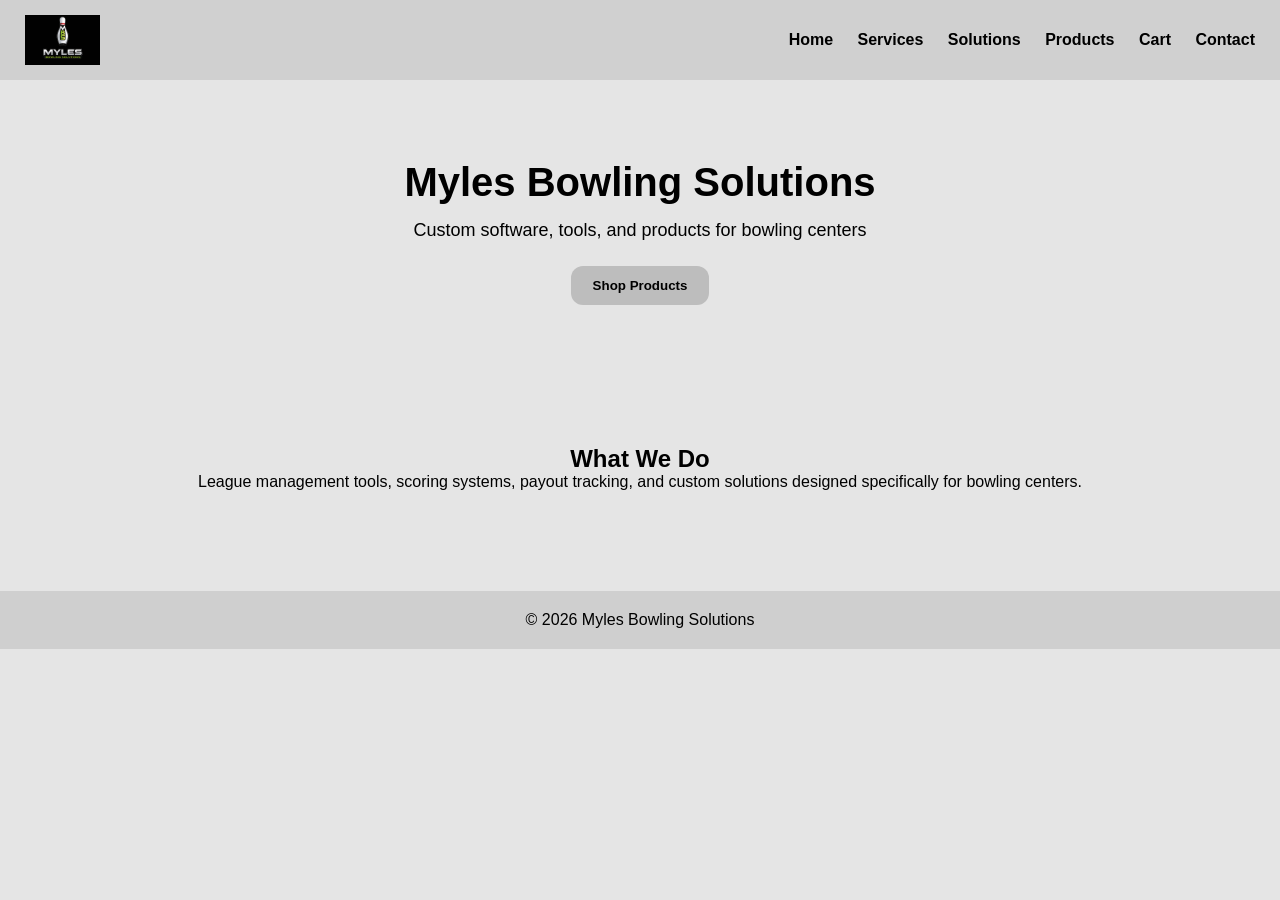
==== index.html @ b88b3352 "Create index.html" ====
<!DOCTYPE html>
<html lang="en">
<head>
  <meta charset="UTF-8">
  <title>Myles Bowling Solutions</title>

  <!-- Favicon -->
  <link rel="icon" href="assets/68D8CA4C-741E-41E1-ABBC-8B57D7FD0A57.jpeg">

  <link rel="stylesheet" href="styles.css">
  <script defer src="script.js"></script>
</head>

<body>

<!-- NAV -->
<div class="nav">
  <img src="assets/06309F0A-B867-462A-8ED0-E043CD47B2AF.png">

  <div>
    <a href="index.html">Home</a>
    <a href="services.html">Services</a>
    <a href="solutions.html">Solutions</a>
    <a href="products.html">Products</a>
    <a href="cart.html">Cart</a>
    <a href="contact.html">Contact</a>
  </div>
</div>

<!-- HERO -->
<div class="hero">
  <h1>Myles Bowling Solutions</h1>
  <p>Custom software, tools, and products for bowling centers</p>

  <a href="products.html">
    <button class="btn">Shop Products</button>
  </a>
</div>

<!-- SECTION -->
<div class="section">
  <h2>What We Do</h2>
  <p>
    League management tools, scoring systems, payout tracking,
    and custom solutions designed specifically for bowling centers.
  </p>
</div>

<!-- FOOTER -->
<div class="footer">
  <p>© 2026 Myles Bowling Solutions</p>
</div>

</body>
</html>
---- styles.css ----
* {
  margin: 0;
  padding: 0;
  box-sizing: border-box;
  font-family: Arial, sans-serif;
}

body {
  background: #e5e5e5;
  color: #000;
}

/* NAVBAR */
.nav {
  background: #d0d0d0;
  padding: 15px 25px;
  display: flex;
  align-items: center;
  justify-content: space-between;
}

.nav img {
  height: 50px;
}

.nav a {
  margin-left: 20px;
  text-decoration: none;
  color: black;
  font-weight: bold;
}

/* HERO */
.hero {
  text-align: center;
  padding: 80px 20px;
}

.hero h1 {
  font-size: 40px;
  margin-bottom: 15px;
}

.hero p {
  font-size: 18px;
  margin-bottom: 25px;
}

/* BUTTONS */
.btn {
  background: #bdbdbd;
  padding: 12px 22px;
  border-radius: 12px;
  border: none;
  cursor: pointer;
  transition: 0.2s;
  font-weight: bold;
}

.btn:hover {
  background: #a8a8a8;
}

/* SECTIONS */
.section {
  padding: 60px 20px;
  text-align: center;
}

/* PRODUCT GRID */
.grid {
  display: grid;
  grid-template-columns: repeat(auto-fit, minmax(220px, 1fr));
  gap: 20px;
  padding: 20px;
}

.card {
  background: #dcdcdc;
  border-radius: 14px;
  padding: 20px;
}

.card img {
  width: 100%;
  border-radius: 10px;
}

.card h3 {
  margin: 10px 0;
}

/* CART */
.cart-item {
  background: #dcdcdc;
  margin: 10px;
  padding: 15px;
  border-radius: 12px;
}

/* FOOTER */
.footer {
  background: #cfcfcf;
  text-align: center;
  padding: 20px;
  margin-top: 40px;
}
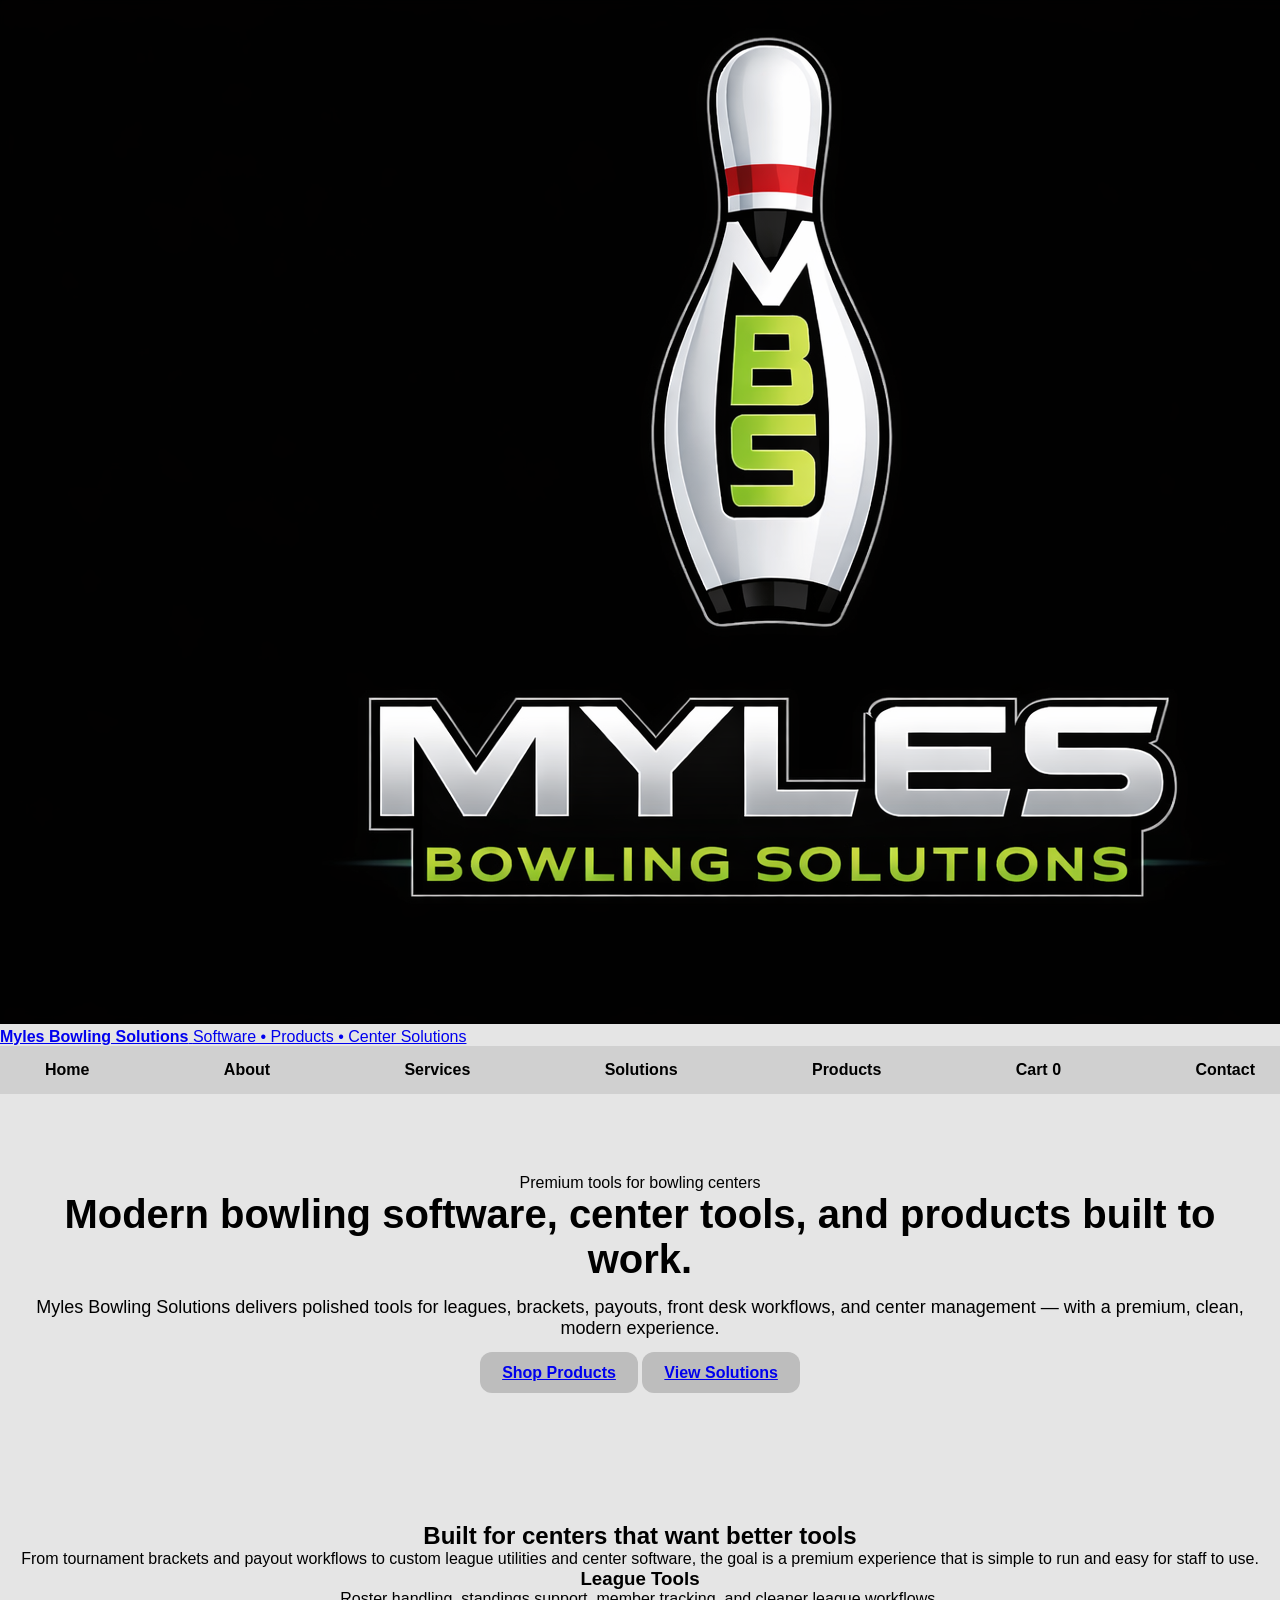
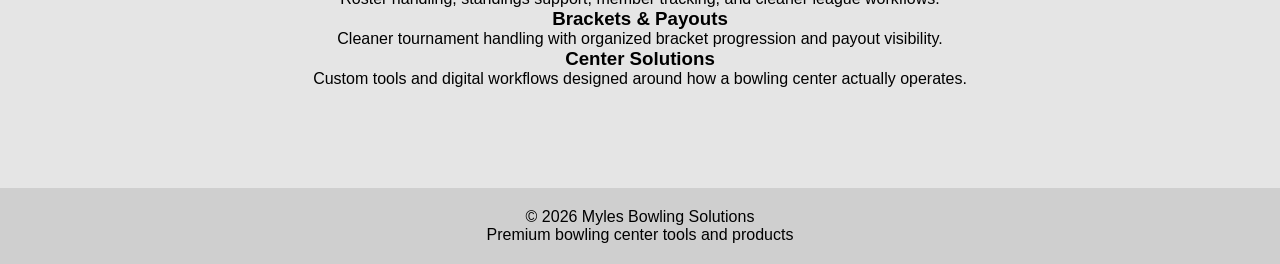
==== commit 0110cc5a: "Update index.html" ====
--- a/index.html
+++ b/index.html
@@ -2,54 +2,90 @@
 <html lang="en">
 <head>
   <meta charset="UTF-8">
+  <meta name="viewport" content="width=device-width, initial-scale=1.0">
   <title>Myles Bowling Solutions</title>
-
-  <!-- Favicon -->
-  <link rel="icon" href="assets/68D8CA4C-741E-41E1-ABBC-8B57D7FD0A57.jpeg">
-
+  <link rel="icon" type="image/jpeg" href="assets/68D8CA4C-741E-41E1-ABBC-8B57D7FD0A57.jpeg">
   <link rel="stylesheet" href="styles.css">
   <script defer src="script.js"></script>
 </head>
-
 <body>
 
-<!-- NAV -->
-<div class="nav">
-  <img src="assets/06309F0A-B867-462A-8ED0-E043CD47B2AF.png">
+<header class="site-header">
+  <div class="container header-wrap">
+    <a class="brand" href="index.html">
+      <img src="assets/06309F0A-B867-462A-8ED0-E043CD47B2AF.png" alt="Myles Bowling Solutions logo">
+      <div class="brand-text">
+        <strong>Myles Bowling Solutions</strong>
+        <span>Software • Products • Center Solutions</span>
+      </div>
+    </a>
 
-  <div>
-    <a href="index.html">Home</a>
-    <a href="services.html">Services</a>
-    <a href="solutions.html">Solutions</a>
-    <a href="products.html">Products</a>
-    <a href="cart.html">Cart</a>
-    <a href="contact.html">Contact</a>
+    <nav class="nav">
+      <a class="active" href="index.html">Home</a>
+      <a href="about.html">About</a>
+      <a href="services.html">Services</a>
+      <a href="solutions.html">Solutions</a>
+      <a href="products.html">Products</a>
+      <a href="cart.html">Cart <span data-cart-count>0</span></a>
+      <a href="contact.html">Contact</a>
+    </nav>
   </div>
-</div>
+</header>
 
-<!-- HERO -->
-<div class="hero">
-  <h1>Myles Bowling Solutions</h1>
-  <p>Custom software, tools, and products for bowling centers</p>
+<main>
+  <section class="hero">
+    <div class="container">
+      <div class="hero-card">
+        <div class="eyebrow">Premium tools for bowling centers</div>
+        <h1>Modern bowling software, center tools, and products built to work.</h1>
+        <p>
+          Myles Bowling Solutions delivers polished tools for leagues, brackets, payouts,
+          front desk workflows, and center management — with a premium, clean, modern experience.
+        </p>
+        <div class="hero-actions">
+          <a class="btn btn-primary" href="products.html">Shop Products</a>
+          <a class="btn btn-secondary" href="solutions.html">View Solutions</a>
+        </div>
+      </div>
+    </div>
+  </section>
 
-  <a href="products.html">
-    <button class="btn">Shop Products</button>
-  </a>
-</div>
+  <section class="section">
+    <div class="container">
+      <div class="section-head">
+        <h2>Built for centers that want better tools</h2>
+        <p>
+          From tournament brackets and payout workflows to custom league utilities and center software,
+          the goal is a premium experience that is simple to run and easy for staff to use.
+        </p>
+      </div>
 
-<!-- SECTION -->
-<div class="section">
-  <h2>What We Do</h2>
-  <p>
-    League management tools, scoring systems, payout tracking,
-    and custom solutions designed specifically for bowling centers.
-  </p>
-</div>
+      <div class="feature-grid">
+        <article class="feature-card">
+          <h3>League Tools</h3>
+          <p>Roster handling, standings support, member tracking, and cleaner league workflows.</p>
+        </article>
 
-<!-- FOOTER -->
-<div class="footer">
-  <p>© 2026 Myles Bowling Solutions</p>
-</div>
+        <article class="feature-card">
+          <h3>Brackets & Payouts</h3>
+          <p>Cleaner tournament handling with organized bracket progression and payout visibility.</p>
+        </article>
+
+        <article class="feature-card">
+          <h3>Center Solutions</h3>
+          <p>Custom tools and digital workflows designed around how a bowling center actually operates.</p>
+        </article>
+      </div>
+    </div>
+  </section>
+</main>
+
+<footer class="footer">
+  <div class="container footer-wrap">
+    <p>© 2026 Myles Bowling Solutions</p>
+    <p>Premium bowling center tools and products</p>
+  </div>
+</footer>
 
 </body>
 </html>
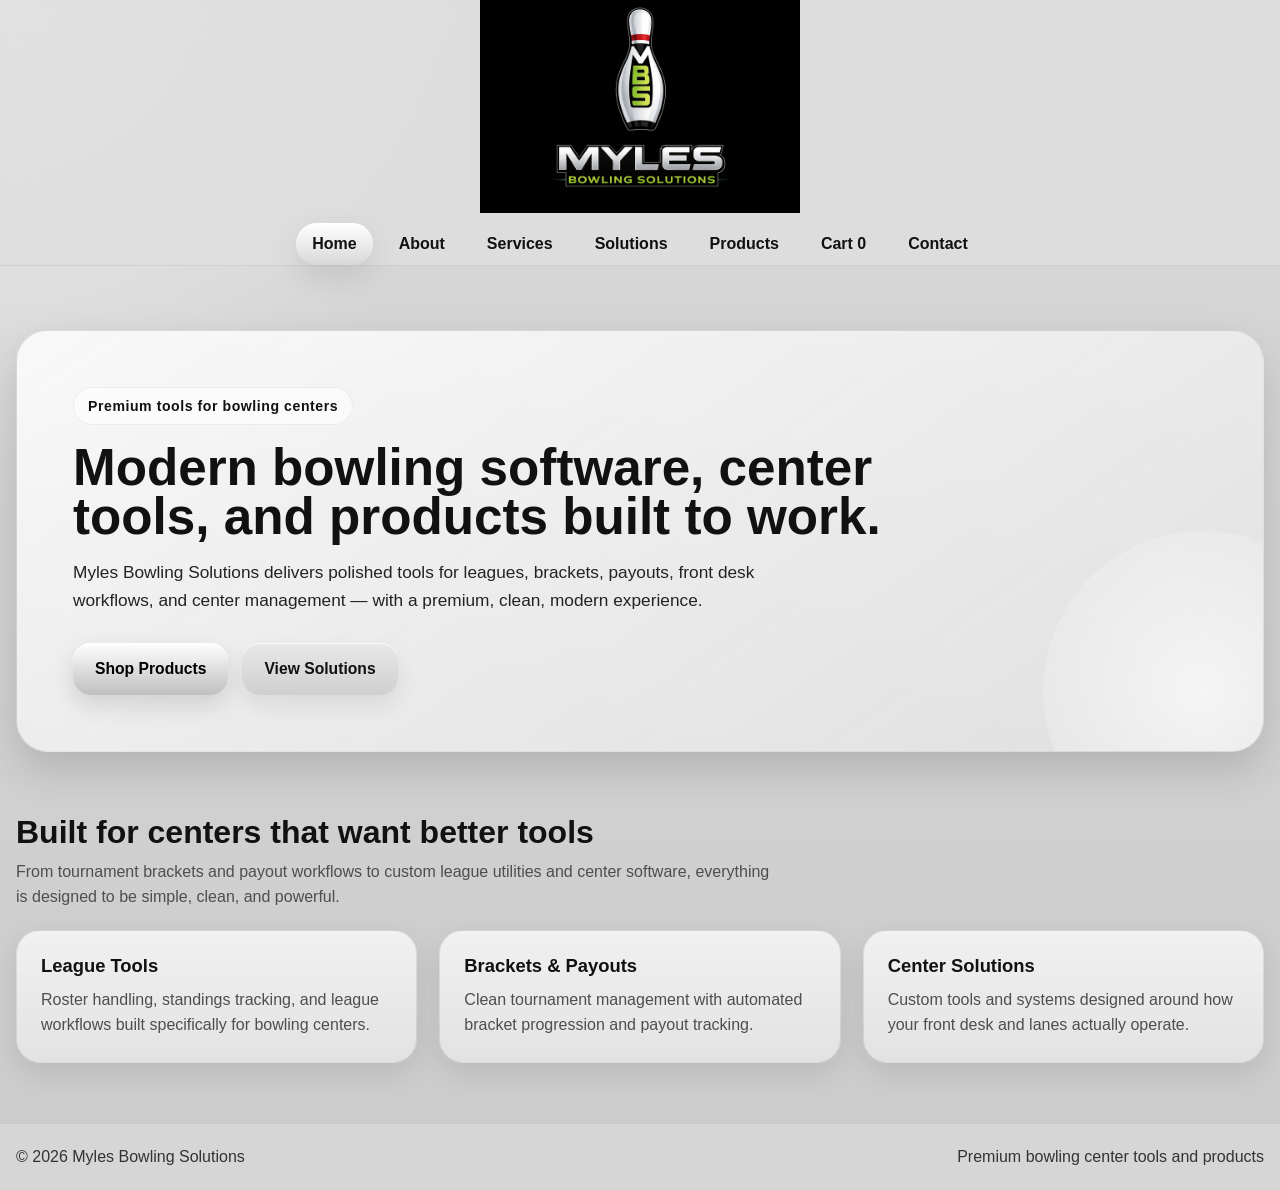
==== commit 51d86b74: "Update index.html" ====
--- a/index.html
+++ b/index.html
@@ -4,22 +4,26 @@
   <meta charset="UTF-8">
   <meta name="viewport" content="width=device-width, initial-scale=1.0">
   <title>Myles Bowling Solutions</title>
+
+  <!-- Favicon -->
   <link rel="icon" type="image/jpeg" href="assets/68D8CA4C-741E-41E1-ABBC-8B57D7FD0A57.jpeg">
+
   <link rel="stylesheet" href="styles.css">
   <script defer src="script.js"></script>
 </head>
+
 <body>
 
+<!-- HEADER -->
 <header class="site-header">
   <div class="container header-wrap">
-    <a class="brand" href="index.html">
+
+    <!-- FULL WIDTH LOGO -->
+    <a class="brand full-logo" href="index.html">
       <img src="assets/06309F0A-B867-462A-8ED0-E043CD47B2AF.png" alt="Myles Bowling Solutions logo">
-      <div class="brand-text">
-        <strong>Myles Bowling Solutions</strong>
-        <span>Software • Products • Center Solutions</span>
-      </div>
     </a>
 
+    <!-- NAV -->
     <nav class="nav">
       <a class="active" href="index.html">Home</a>
       <a href="about.html">About</a>
@@ -29,57 +33,85 @@
       <a href="cart.html">Cart <span data-cart-count>0</span></a>
       <a href="contact.html">Contact</a>
     </nav>
+
   </div>
 </header>
 
+<!-- MAIN -->
 <main>
+
+  <!-- HERO -->
   <section class="hero">
     <div class="container">
       <div class="hero-card">
+
         <div class="eyebrow">Premium tools for bowling centers</div>
-        <h1>Modern bowling software, center tools, and products built to work.</h1>
+
+        <h1>
+          Modern bowling software, center tools, and products built to work.
+        </h1>
+
         <p>
-          Myles Bowling Solutions delivers polished tools for leagues, brackets, payouts,
-          front desk workflows, and center management — with a premium, clean, modern experience.
+          Myles Bowling Solutions delivers polished tools for leagues, brackets,
+          payouts, front desk workflows, and center management — with a premium,
+          clean, modern experience.
         </p>
+
         <div class="hero-actions">
           <a class="btn btn-primary" href="products.html">Shop Products</a>
           <a class="btn btn-secondary" href="solutions.html">View Solutions</a>
         </div>
+
       </div>
     </div>
   </section>
 
+  <!-- FEATURES -->
   <section class="section">
     <div class="container">
+
       <div class="section-head">
         <h2>Built for centers that want better tools</h2>
         <p>
-          From tournament brackets and payout workflows to custom league utilities and center software,
-          the goal is a premium experience that is simple to run and easy for staff to use.
+          From tournament brackets and payout workflows to custom league utilities
+          and center software, everything is designed to be simple, clean, and powerful.
         </p>
       </div>
 
       <div class="feature-grid">
+
         <article class="feature-card">
           <h3>League Tools</h3>
-          <p>Roster handling, standings support, member tracking, and cleaner league workflows.</p>
+          <p>
+            Roster handling, standings tracking, and league workflows built
+            specifically for bowling centers.
+          </p>
         </article>
 
         <article class="feature-card">
           <h3>Brackets & Payouts</h3>
-          <p>Cleaner tournament handling with organized bracket progression and payout visibility.</p>
+          <p>
+            Clean tournament management with automated bracket progression
+            and payout tracking.
+          </p>
         </article>
 
         <article class="feature-card">
           <h3>Center Solutions</h3>
-          <p>Custom tools and digital workflows designed around how a bowling center actually operates.</p>
+          <p>
+            Custom tools and systems designed around how your front desk
+            and lanes actually operate.
+          </p>
         </article>
+
       </div>
+
     </div>
   </section>
+
 </main>
 
+<!-- FOOTER -->
 <footer class="footer">
   <div class="container footer-wrap">
     <p>© 2026 Myles Bowling Solutions</p>
--- a/styles.css
+++ b/styles.css
@@ -1,107 +1,524 @@
-* {
-  margin: 0;
-  padding: 0;
-  box-sizing: border-box;
-  font-family: Arial, sans-serif;
-}
-
-body {
-  background: #e5e5e5;
-  color: #000;
-}
-
-/* NAVBAR */
+:root{
+  --bg:#cfcfcf;
+  --bg-soft:#dddddd;
+  --panel:#eeeeee;
+  --panel-2:#e3e3e3;
+  --text:#111111;
+  --muted:#4e4e4e;
+  --line:rgba(0,0,0,.08);
+  --shadow-1:0 10px 30px rgba(0,0,0,.10);
+  --shadow-2:0 18px 42px rgba(0,0,0,.14);
+  --radius-xl:24px;
+  --radius-lg:18px;
+  --radius-md:14px;
+  --maxw:1280px;
+}
+
+*{
+  margin:0;
+  padding:0;
+  box-sizing:border-box;
+}
+
+html{
+  scroll-behavior:smooth;
+}
+
+body{
+  font-family: Arial, Helvetica, sans-serif;
+  background:
+    radial-gradient(circle at top left, rgba(255,255,255,.55), transparent 28%),
+    linear-gradient(180deg, #d8d8d8 0%, #cccccc 100%);
+  color:var(--text);
+  min-height:100vh;
+}
+
+img{
+  max-width:100%;
+  display:block;
+}
+
+a{
+  color:inherit;
+  text-decoration:none;
+}
+
+.container{
+  width:min(var(--maxw), calc(100% - 32px));
+  margin:0 auto;
+}
+
+.site-header{
+  position:sticky;
+  top:0;
+  z-index:1000;
+  backdrop-filter:blur(16px);
+  background:rgba(223,223,223,.82);
+  border-bottom:1px solid rgba(0,0,0,.06);
+}
+
+.header-wrap{
+  display:flex;
+  align-items:center;
+  justify-content:space-between;
+  gap:20px;
+  min-height:86px;
+}
+
+.brand{
+  display:flex;
+  align-items:center;
+  gap:14px;
+}
+
+.brand img{
+  height:54px;
+  width:auto;
+  object-fit:contain;
+}
+
+.brand-text{
+  display:flex;
+  flex-direction:column;
+  line-height:1.05;
+}
+
+.brand-text strong{
+  font-size:1.12rem;
+  letter-spacing:.02em;
+}
+
+.brand-text span{
+  font-size:.88rem;
+  color:var(--muted);
+}
+
+.nav{
+  display:flex;
+  align-items:center;
+  gap:10px;
+  flex-wrap:wrap;
+  justify-content:flex-end;
+}
+
+.nav a{
+  padding:12px 16px;
+  border-radius:999px;
+  font-weight:700;
+  color:#111;
+  transition:.18s ease;
+}
+
+.nav a:hover,
+.nav a.active{
+  background:linear-gradient(180deg,#ffffff,#d8d8d8);
+  box-shadow:inset 0 1px 0 rgba(255,255,255,.8), var(--shadow-1);
+}
+
+.hero{
+  padding:64px 0 32px;
+}
+
+.hero-card{
+  position:relative;
+  overflow:hidden;
+  border:1px solid var(--line);
+  background:
+    linear-gradient(145deg, rgba(255,255,255,.7), rgba(225,225,225,.85)),
+    linear-gradient(180deg, #ececec, #d8d8d8);
+  border-radius:32px;
+  box-shadow:var(--shadow-2);
+  padding:56px;
+}
+
+.hero-card::before{
+  content:"";
+  position:absolute;
+  inset:auto -100px -100px auto;
+  width:320px;
+  height:320px;
+  border-radius:50%;
+  background:radial-gradient(circle, rgba(255,255,255,.65), rgba(255,255,255,0));
+  pointer-events:none;
+}
+
+.eyebrow{
+  display:inline-flex;
+  align-items:center;
+  gap:8px;
+  padding:10px 14px;
+  border-radius:999px;
+  background:rgba(255,255,255,.55);
+  border:1px solid rgba(0,0,0,.06);
+  font-size:.88rem;
+  font-weight:800;
+  letter-spacing:.04em;
+  margin-bottom:18px;
+}
+
+.hero h1{
+  font-size:clamp(2.3rem, 4vw, 4.6rem);
+  line-height:.96;
+  margin-bottom:16px;
+  max-width:900px;
+}
+
+.hero p{
+  max-width:760px;
+  font-size:1.08rem;
+  line-height:1.65;
+  color:#232323;
+  margin-bottom:28px;
+}
+
+.hero-actions{
+  display:flex;
+  gap:14px;
+  flex-wrap:wrap;
+}
+
+.btn{
+  appearance:none;
+  border:none;
+  cursor:pointer;
+  display:inline-flex;
+  align-items:center;
+  justify-content:center;
+  gap:10px;
+  min-height:52px;
+  padding:0 22px;
+  border-radius:18px;
+  font-weight:800;
+  font-size:.98rem;
+  transition:transform .14s ease, box-shadow .14s ease, background .14s ease;
+}
+
+.btn:hover{
+  transform:translateY(-1px);
+}
+
+.btn-primary{
+  color:#000;
+  background:linear-gradient(180deg,#ffffff,#bfbfbf);
+  box-shadow:inset 0 1px 0 rgba(255,255,255,.9), 0 10px 24px rgba(0,0,0,.12);
+}
+
+.btn-secondary{
+  color:#111;
+  background:linear-gradient(180deg,#e8e8e8,#cfcfcf);
+  box-shadow:inset 0 1px 0 rgba(255,255,255,.75), 0 10px 22px rgba(0,0,0,.08);
+}
+
+.section{
+  padding:30px 0 20px;
+}
+
+.section-head{
+  margin-bottom:20px;
+}
+
+.section-head h2{
+  font-size:2rem;
+  margin-bottom:8px;
+}
+
+.section-head p{
+  color:var(--muted);
+  line-height:1.6;
+  max-width:760px;
+}
+
+.feature-grid,
+.product-grid{
+  display:grid;
+  gap:22px;
+  grid-template-columns:repeat(12,1fr);
+}
+
+.feature-card,
+.product-card,
+.cart-card,
+.info-card{
+  border:1px solid var(--line);
+  background:
+    linear-gradient(180deg, rgba(255,255,255,.7), rgba(228,228,228,.92));
+  border-radius:24px;
+  box-shadow:var(--shadow-1);
+}
+
+.feature-card{
+  grid-column:span 4;
+  padding:24px;
+}
+
+.feature-card h3{
+  margin-bottom:10px;
+  font-size:1.15rem;
+}
+
+.feature-card p{
+  color:var(--muted);
+  line-height:1.6;
+}
+
+.product-card{
+  grid-column:span 4;
+  overflow:hidden;
+}
+
+.product-media{
+  aspect-ratio: 1 / 1;
+  background:linear-gradient(180deg,#efefef,#d8d8d8);
+  display:flex;
+  align-items:center;
+  justify-content:center;
+  padding:24px;
+}
+
+.product-media img{
+  width:100%;
+  height:100%;
+  object-fit:contain;
+}
+
+.product-body{
+  padding:22px;
+}
+
+.product-body h3{
+  font-size:1.15rem;
+  margin-bottom:8px;
+}
+
+.product-body p{
+  color:var(--muted);
+  line-height:1.55;
+  margin-bottom:14px;
+  min-height:48px;
+}
+
+.product-meta{
+  display:flex;
+  align-items:center;
+  justify-content:space-between;
+  gap:12px;
+  margin-bottom:14px;
+}
+
+.price{
+  font-size:1.2rem;
+  font-weight:900;
+}
+
+.badge{
+  display:inline-flex;
+  padding:8px 12px;
+  border-radius:999px;
+  background:#f3f3f3;
+  border:1px solid rgba(0,0,0,.06);
+  font-size:.8rem;
+  font-weight:800;
+}
+
+.page-title{
+  padding:34px 0 14px;
+}
+
+.page-title h1{
+  font-size:clamp(2rem, 3vw, 3rem);
+  margin-bottom:10px;
+}
+
+.page-title p{
+  color:var(--muted);
+  line-height:1.6;
+  max-width:760px;
+}
+
+.cart-layout{
+  display:grid;
+  grid-template-columns: 1.5fr .85fr;
+  gap:24px;
+  padding:20px 0 50px;
+}
+
+.cart-card{
+  padding:22px;
+}
+
+.cart-list{
+  display:flex;
+  flex-direction:column;
+  gap:14px;
+}
+
+.cart-item{
+  display:grid;
+  grid-template-columns:90px 1fr auto;
+  gap:16px;
+  align-items:center;
+  padding:16px;
+  border-radius:18px;
+  background:linear-gradient(180deg,#f0f0f0,#dfdfdf);
+  border:1px solid rgba(0,0,0,.05);
+}
+
+.cart-item-thumb{
+  width:90px;
+  height:90px;
+  border-radius:14px;
+  background:#ebebeb;
+  overflow:hidden;
+}
+
+.cart-item-thumb img{
+  width:100%;
+  height:100%;
+  object-fit:contain;
+}
+
+.cart-item h3{
+  margin-bottom:6px;
+}
+
+.cart-item p{
+  color:var(--muted);
+  margin-bottom:10px;
+}
+
+.qty-row{
+  display:flex;
+  align-items:center;
+  gap:10px;
+  flex-wrap:wrap;
+}
+
+.qty-btn,
+.remove-btn{
+  border:none;
+  cursor:pointer;
+  border-radius:14px;
+  font-weight:800;
+}
+
+.qty-btn{
+  width:38px;
+  height:38px;
+  background:linear-gradient(180deg,#ffffff,#d5d5d5);
+}
+
+.remove-btn{
+  padding:10px 14px;
+  background:linear-gradient(180deg,#ededed,#d1d1d1);
+}
+
+.summary-row{
+  display:flex;
+  justify-content:space-between;
+  align-items:center;
+  gap:20px;
+  padding:12px 0;
+  border-bottom:1px solid rgba(0,0,0,.06);
+}
+
+.summary-row.total{
+  font-size:1.15rem;
+  font-weight:900;
+  border-bottom:none;
+  padding-top:18px;
+}
+
+.muted{
+  color:var(--muted);
+}
+
+.empty-state{
+  text-align:center;
+  padding:42px 14px;
+}
+
+.footer{
+  margin-top:40px;
+  border-top:1px solid rgba(0,0,0,.06);
+  background:rgba(220,220,220,.65);
+}
+
+.footer-wrap{
+  padding:24px 0;
+  display:flex;
+  justify-content:space-between;
+  gap:20px;
+  flex-wrap:wrap;
+}
+
+.footer-wrap p{
+  color:#333;
+}
+
+@media (max-width: 980px){
+  .feature-card,
+  .product-card{
+    grid-column:span 6;
+  }
+
+  .cart-layout{
+    grid-template-columns:1fr;
+  }
+
+  .hero-card{
+    padding:34px 24px;
+  }
+}
+
+@media (max-width: 700px){
+  .header-wrap{
+    flex-direction:column;
+    align-items:flex-start;
+    padding:14px 0;
+  }
+
+  .nav{
+    justify-content:flex-start;
+  }
+
+  .feature-card,
+  .product-card{
+    grid-column:span 12;
+  }
+
+  .hero{
+    padding-top:30px;
+  }
+
+  .hero h1{
+    line-height:1.02;
+  }
+
+  .cart-item{
+    grid-template-columns:1fr;
+  }
+}
+/* FULL WIDTH LOGO HEADER */
+.full-logo {
+  width: 100%;
+  display: flex;
+  justify-content: center;
+}
+
+.full-logo img {
+  width: 100%;
+  max-width: 320px;
+  height: auto;
+}
+
+/* STACK HEADER CLEANLY */
+.header-wrap {
+  flex-direction: column;
+  align-items: center;
+  gap: 10px;
+}
+
+/* CENTER NAV UNDER LOGO */
 .nav {
-  background: #d0d0d0;
-  padding: 15px 25px;
-  display: flex;
-  align-items: center;
-  justify-content: space-between;
-}
-
-.nav img {
-  height: 50px;
-}
-
-.nav a {
-  margin-left: 20px;
-  text-decoration: none;
-  color: black;
-  font-weight: bold;
-}
-
-/* HERO */
-.hero {
-  text-align: center;
-  padding: 80px 20px;
-}
-
-.hero h1 {
-  font-size: 40px;
-  margin-bottom: 15px;
-}
-
-.hero p {
-  font-size: 18px;
-  margin-bottom: 25px;
-}
-
-/* BUTTONS */
-.btn {
-  background: #bdbdbd;
-  padding: 12px 22px;
-  border-radius: 12px;
-  border: none;
-  cursor: pointer;
-  transition: 0.2s;
-  font-weight: bold;
-}
-
-.btn:hover {
-  background: #a8a8a8;
-}
-
-/* SECTIONS */
-.section {
-  padding: 60px 20px;
-  text-align: center;
-}
-
-/* PRODUCT GRID */
-.grid {
-  display: grid;
-  grid-template-columns: repeat(auto-fit, minmax(220px, 1fr));
-  gap: 20px;
-  padding: 20px;
-}
-
-.card {
-  background: #dcdcdc;
-  border-radius: 14px;
-  padding: 20px;
-}
-
-.card img {
-  width: 100%;
-  border-radius: 10px;
-}
-
-.card h3 {
-  margin: 10px 0;
-}
-
-/* CART */
-.cart-item {
-  background: #dcdcdc;
-  margin: 10px;
-  padding: 15px;
-  border-radius: 12px;
-}
-
-/* FOOTER */
-.footer {
-  background: #cfcfcf;
-  text-align: center;
-  padding: 20px;
-  margin-top: 40px;
-}
+  justify-content: center;
+}
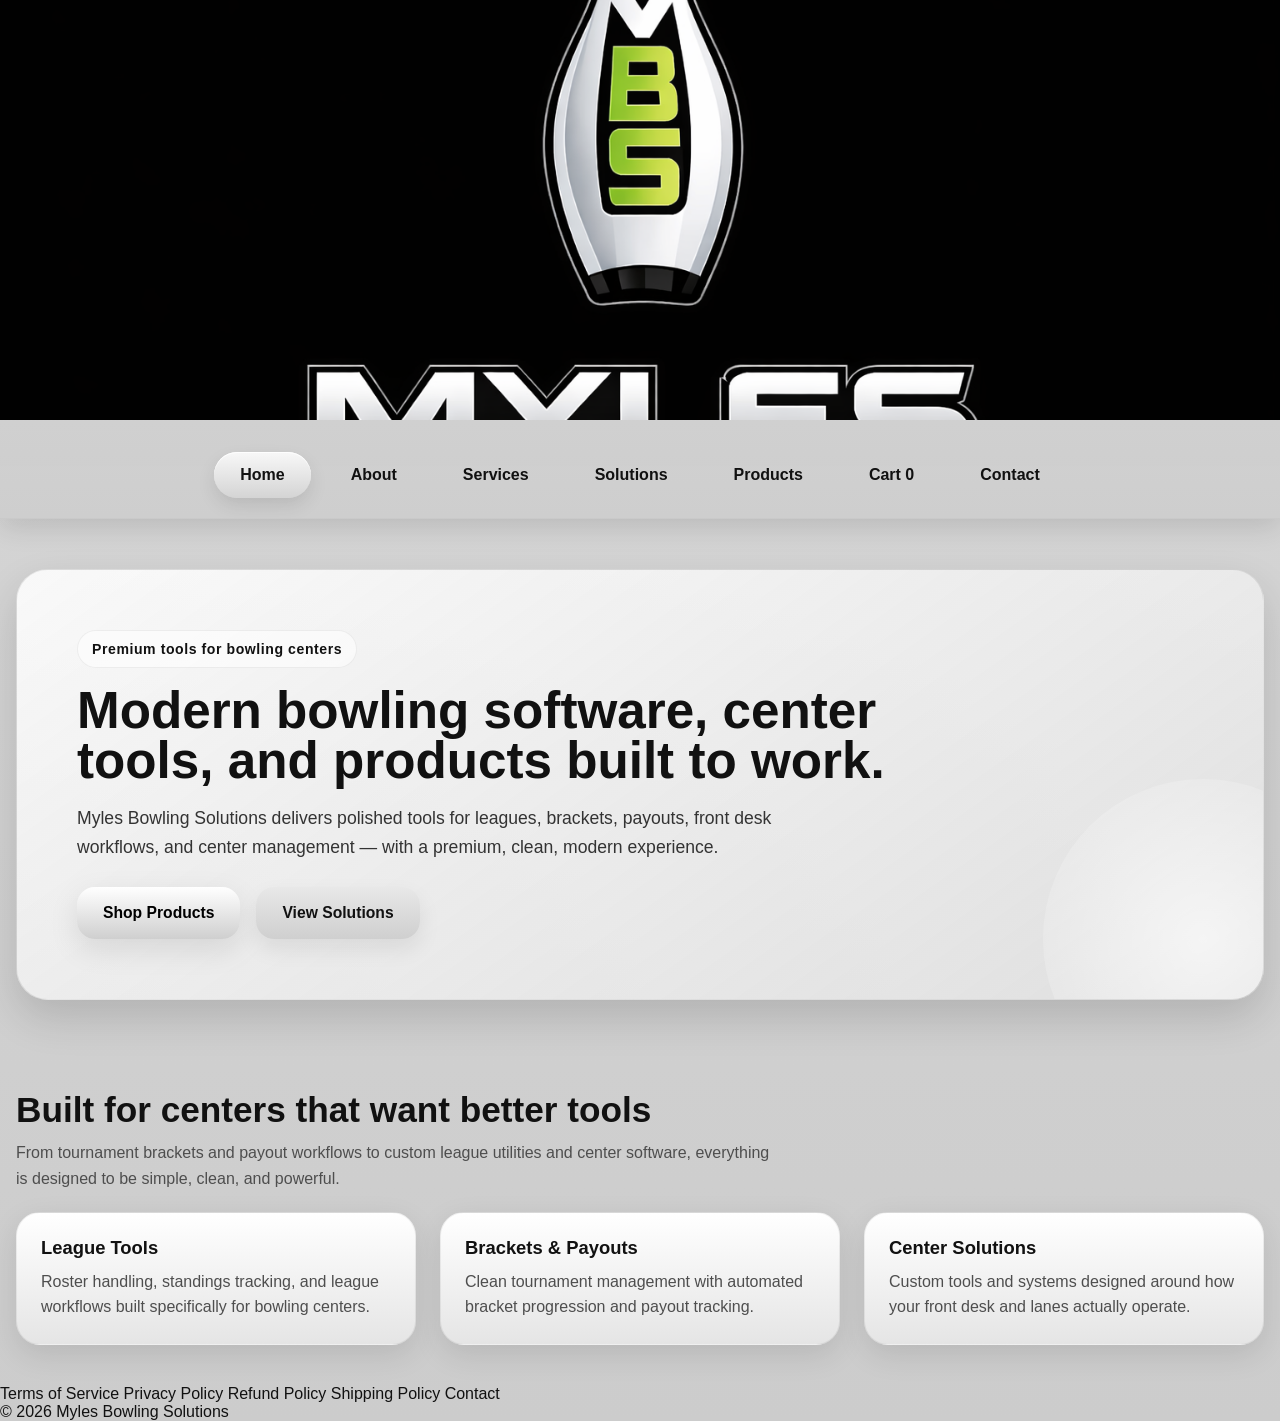
==== commit 4b16ef06: "Update index.html" ====
--- a/index.html
+++ b/index.html
@@ -4,26 +4,19 @@
   <meta charset="UTF-8">
   <meta name="viewport" content="width=device-width, initial-scale=1.0">
   <title>Myles Bowling Solutions</title>
-
-  <!-- Favicon -->
   <link rel="icon" type="image/jpeg" href="assets/68D8CA4C-741E-41E1-ABBC-8B57D7FD0A57.jpeg">
-
   <link rel="stylesheet" href="styles.css">
   <script defer src="script.js"></script>
 </head>
-
 <body>
 
-<!-- HEADER -->
-<header class="site-header">
-  <div class="container header-wrap">
+<header class="site-header" id="siteHeader">
+  <div class="header-wrap">
 
-    <!-- FULL WIDTH LOGO -->
     <a class="brand full-logo" href="index.html">
       <img src="assets/06309F0A-B867-462A-8ED0-E043CD47B2AF.png" alt="Myles Bowling Solutions logo">
     </a>
 
-    <!-- NAV -->
     <nav class="nav">
       <a class="active" href="index.html">Home</a>
       <a href="about.html">About</a>
@@ -37,19 +30,14 @@
   </div>
 </header>
 
-<!-- MAIN -->
 <main>
 
-  <!-- HERO -->
   <section class="hero">
     <div class="container">
       <div class="hero-card">
-
         <div class="eyebrow">Premium tools for bowling centers</div>
 
-        <h1>
-          Modern bowling software, center tools, and products built to work.
-        </h1>
+        <h1>Modern bowling software, center tools, and products built to work.</h1>
 
         <p>
           Myles Bowling Solutions delivers polished tools for leagues, brackets,
@@ -61,15 +49,12 @@
           <a class="btn btn-primary" href="products.html">Shop Products</a>
           <a class="btn btn-secondary" href="solutions.html">View Solutions</a>
         </div>
-
       </div>
     </div>
   </section>
 
-  <!-- FEATURES -->
   <section class="section">
     <div class="container">
-
       <div class="section-head">
         <h2>Built for centers that want better tools</h2>
         <p>
@@ -79,7 +64,6 @@
       </div>
 
       <div class="feature-grid">
-
         <article class="feature-card">
           <h3>League Tools</h3>
           <p>
@@ -103,21 +87,26 @@
             and lanes actually operate.
           </p>
         </article>
-
       </div>
-
     </div>
   </section>
 
 </main>
+  
+<footer class="site-footer">
+  <div class="footer-links">
+    <a href="/terms.html">Terms of Service</a>
+    <a href="/privacy.html">Privacy Policy</a>
+    <a href="/refunds.html">Refund Policy</a>
+    <a href="/shipping.html">Shipping Policy</a>
+    <a href="/contact.html">Contact</a>
+  </div>
 
-<!-- FOOTER -->
-<footer class="footer">
-  <div class="container footer-wrap">
-    <p>© 2026 Myles Bowling Solutions</p>
-    <p>Premium bowling center tools and products</p>
+  <div class="footer-copy">
+    © 2026 Myles Bowling Solutions
   </div>
 </footer>
 
+
 </body>
 </html>
--- a/styles.css
+++ b/styles.css
@@ -8,8 +8,9 @@
   --line:rgba(0,0,0,.08);
   --shadow-1:0 10px 30px rgba(0,0,0,.10);
   --shadow-2:0 18px 42px rgba(0,0,0,.14);
-  --radius-xl:24px;
-  --radius-lg:18px;
+  --shadow-3:0 16px 35px rgba(0,0,0,.18);
+  --radius-xl:28px;
+  --radius-lg:20px;
   --radius-md:14px;
   --maxw:1280px;
 }
@@ -25,7 +26,7 @@
 }
 
 body{
-  font-family: Arial, Helvetica, sans-serif;
+  font-family:Arial, Helvetica, sans-serif;
   background:
     radial-gradient(circle at top left, rgba(255,255,255,.55), transparent 28%),
     linear-gradient(180deg, #d8d8d8 0%, #cccccc 100%);
@@ -45,78 +46,114 @@
 
 .container{
   width:min(var(--maxw), calc(100% - 32px));
-  margin:0 auto;
-}
-
+  margin:auto;
+}
+
+/* HEADER */
 .site-header{
   position:sticky;
   top:0;
   z-index:1000;
-  backdrop-filter:blur(16px);
-  background:rgba(223,223,223,.82);
-  border-bottom:1px solid rgba(0,0,0,.06);
+  background:linear-gradient(180deg, rgba(218,218,218,.96), rgba(205,205,205,.94));
+  backdrop-filter:blur(14px);
+  border-bottom:1px solid rgba(0,0,0,.08);
+  box-shadow:0 8px 26px rgba(0,0,0,.12);
+  transition:
+    box-shadow .3s ease,
+    background .3s ease;
+}
+
+.site-header.scrolled{
+  box-shadow:0 12px 30px rgba(0,0,0,.18);
 }
 
 .header-wrap{
   display:flex;
-  align-items:center;
-  justify-content:space-between;
-  gap:20px;
-  min-height:86px;
-}
-
+  flex-direction:column;
+  align-items:center;
+  gap:14px;
+  width:100%;
+}
+
+/* FULL WIDTH LOGO */
 .brand{
-  display:flex;
+  width:100%;
+  display:flex;
+  justify-content:center;
+  align-items:center;
+}
+
+.full-logo{
+  width:100%;
+  background:#000;
+  overflow:hidden;
+  max-height:420px;
+  transition:max-height .3s ease;
+}
+
+.full-logo img{
+  width:100%;
+  height:auto;
+  display:block;
+  filter:drop-shadow(0 10px 20px rgba(0,0,0,.30));
+}
+
+/* SHRINK TO 50% */
+.site-header.scrolled .full-logo{
+  max-height:210px;
+}
+
+/* NAV */
+.nav{
+  display:flex;
+  justify-content:center;
   align-items:center;
   gap:14px;
-}
-
-.brand img{
-  height:54px;
-  width:auto;
-  object-fit:contain;
-}
-
-.brand-text{
-  display:flex;
-  flex-direction:column;
-  line-height:1.05;
-}
-
-.brand-text strong{
-  font-size:1.12rem;
-  letter-spacing:.02em;
-}
-
-.brand-text span{
-  font-size:.88rem;
-  color:var(--muted);
-}
-
-.nav{
-  display:flex;
-  align-items:center;
-  gap:10px;
   flex-wrap:wrap;
-  justify-content:flex-end;
+  width:100%;
+  padding:18px 12px 20px;
+  max-height:240px;
+  overflow:hidden;
+  opacity:1;
+  transform:translateY(0);
+  transition:
+    max-height .25s ease,
+    padding .25s ease,
+    opacity .2s ease,
+    transform .2s ease;
 }
 
 .nav a{
-  padding:12px 16px;
+  padding:14px 26px;
   border-radius:999px;
-  font-weight:700;
+  font-weight:800;
+  font-size:1rem;
   color:#111;
-  transition:.18s ease;
+  background:transparent;
+  transition:all .2s ease;
 }
 
 .nav a:hover,
 .nav a.active{
-  background:linear-gradient(180deg,#ffffff,#d8d8d8);
-  box-shadow:inset 0 1px 0 rgba(255,255,255,.8), var(--shadow-1);
-}
-
+  background:linear-gradient(180deg,#f8f8f8,#d4d4d4);
+  box-shadow:
+    inset 0 1px 0 rgba(255,255,255,.9),
+    0 8px 18px rgba(0,0,0,.10);
+}
+
+/* HIDE NAV ON SCROLL DOWN */
+.site-header.nav-hidden .nav{
+  max-height:0;
+  padding-top:0;
+  padding-bottom:0;
+  opacity:0;
+  transform:translateY(-10px);
+  pointer-events:none;
+}
+
+/* HERO */
 .hero{
-  padding:64px 0 32px;
+  padding:50px 0;
 }
 
 .hero-card{
@@ -124,11 +161,11 @@
   overflow:hidden;
   border:1px solid var(--line);
   background:
-    linear-gradient(145deg, rgba(255,255,255,.7), rgba(225,225,225,.85)),
+    linear-gradient(145deg, rgba(255,255,255,.7), rgba(225,225,225,.9)),
     linear-gradient(180deg, #ececec, #d8d8d8);
   border-radius:32px;
+  padding:60px;
   box-shadow:var(--shadow-2);
-  padding:56px;
 }
 
 .hero-card::before{
@@ -157,26 +194,27 @@
 }
 
 .hero h1{
-  font-size:clamp(2.3rem, 4vw, 4.6rem);
-  line-height:.96;
-  margin-bottom:16px;
+  font-size:clamp(2.5rem,4vw,4.5rem);
+  line-height:.98;
+  margin-bottom:18px;
   max-width:900px;
 }
 
 .hero p{
   max-width:760px;
-  font-size:1.08rem;
+  font-size:1.1rem;
   line-height:1.65;
-  color:#232323;
-  margin-bottom:28px;
+  color:#333;
+  margin-bottom:25px;
 }
 
 .hero-actions{
   display:flex;
-  gap:14px;
+  gap:16px;
   flex-wrap:wrap;
 }
 
+/* BUTTONS */
 .btn{
   appearance:none;
   border:none;
@@ -186,7 +224,7 @@
   justify-content:center;
   gap:10px;
   min-height:52px;
-  padding:0 22px;
+  padding:14px 26px;
   border-radius:18px;
   font-weight:800;
   font-size:.98rem;
@@ -194,23 +232,24 @@
 }
 
 .btn:hover{
-  transform:translateY(-1px);
+  transform:translateY(-2px);
 }
 
 .btn-primary{
   color:#000;
-  background:linear-gradient(180deg,#ffffff,#bfbfbf);
-  box-shadow:inset 0 1px 0 rgba(255,255,255,.9), 0 10px 24px rgba(0,0,0,.12);
+  background:linear-gradient(180deg,#ffffff,#cfcfcf);
+  box-shadow:var(--shadow-1);
 }
 
 .btn-secondary{
   color:#111;
   background:linear-gradient(180deg,#e8e8e8,#cfcfcf);
-  box-shadow:inset 0 1px 0 rgba(255,255,255,.75), 0 10px 22px rgba(0,0,0,.08);
-}
-
+  box-shadow:0 10px 22px rgba(0,0,0,.08);
+}
+
+/* SECTIONS */
 .section{
-  padding:30px 0 20px;
+  padding:40px 0;
 }
 
 .section-head{
@@ -218,8 +257,8 @@
 }
 
 .section-head h2{
-  font-size:2rem;
-  margin-bottom:8px;
+  font-size:2.2rem;
+  margin-bottom:10px;
 }
 
 .section-head p{
@@ -228,27 +267,19 @@
   max-width:760px;
 }
 
-.feature-grid,
-.product-grid{
+/* FEATURE GRID */
+.feature-grid{
   display:grid;
-  gap:22px;
-  grid-template-columns:repeat(12,1fr);
-}
-
-.feature-card,
-.product-card,
-.cart-card,
-.info-card{
-  border:1px solid var(--line);
-  background:
-    linear-gradient(180deg, rgba(255,255,255,.7), rgba(228,228,228,.92));
+  grid-template-columns:repeat(auto-fit,minmax(260px,1fr));
+  gap:24px;
+}
+
+.feature-card{
+  background:linear-gradient(180deg,#fff,#e5e5e5);
+  padding:24px;
   border-radius:24px;
   box-shadow:var(--shadow-1);
-}
-
-.feature-card{
-  grid-column:span 4;
-  padding:24px;
+  border:1px solid rgba(0,0,0,.06);
 }
 
 .feature-card h3{
@@ -261,48 +292,79 @@
   line-height:1.6;
 }
 
+/* PAGE TITLE */
+.page-title{
+  padding:34px 0 14px;
+}
+
+.page-title h1{
+  font-size:clamp(2rem, 3vw, 3rem);
+  margin-bottom:10px;
+}
+
+.page-title p{
+  color:var(--muted);
+  line-height:1.6;
+  max-width:760px;
+}
+
+/* PRODUCTS */
+.product-grid{
+  display:grid;
+  gap:24px;
+  grid-template-columns:repeat(auto-fit, minmax(280px, 1fr));
+}
+
 .product-card{
-  grid-column:span 4;
   overflow:hidden;
+  border-radius:24px;
+  background:linear-gradient(180deg,#ffffff,#e5e5e5);
+  box-shadow:var(--shadow-1);
+  border:1px solid rgba(0,0,0,.06);
+  display:flex;
+  flex-direction:column;
 }
 
 .product-media{
-  aspect-ratio: 1 / 1;
+  width:100%;
+  aspect-ratio:1 / 1;
   background:linear-gradient(180deg,#efefef,#d8d8d8);
   display:flex;
   align-items:center;
   justify-content:center;
   padding:24px;
+  overflow:hidden;
 }
 
 .product-media img{
   width:100%;
   height:100%;
   object-fit:contain;
+  display:block;
 }
 
 .product-body{
   padding:22px;
+  display:flex;
+  flex-direction:column;
+  gap:12px;
+}
+
+.product-meta{
+  display:flex;
+  align-items:center;
+  justify-content:space-between;
+  gap:12px;
 }
 
 .product-body h3{
   font-size:1.15rem;
-  margin-bottom:8px;
+  line-height:1.2;
 }
 
 .product-body p{
   color:var(--muted);
   line-height:1.55;
-  margin-bottom:14px;
-  min-height:48px;
-}
-
-.product-meta{
-  display:flex;
-  align-items:center;
-  justify-content:space-between;
-  gap:12px;
-  margin-bottom:14px;
 }
 
 .price{
@@ -320,29 +382,19 @@
   font-weight:800;
 }
 
-.page-title{
-  padding:34px 0 14px;
-}
-
-.page-title h1{
-  font-size:clamp(2rem, 3vw, 3rem);
-  margin-bottom:10px;
-}
-
-.page-title p{
-  color:var(--muted);
-  line-height:1.6;
-  max-width:760px;
-}
-
+/* CART */
 .cart-layout{
   display:grid;
-  grid-template-columns: 1.5fr .85fr;
+  grid-template-columns:1.5fr .85fr;
   gap:24px;
   padding:20px 0 50px;
 }
 
 .cart-card{
+  border:1px solid rgba(0,0,0,.06);
+  background:linear-gradient(180deg,#ffffff,#e5e5e5);
+  border-radius:24px;
+  box-shadow:var(--shadow-1);
   padding:22px;
 }
 
@@ -437,14 +489,24 @@
   padding:42px 14px;
 }
 
+/* INFO CARD */
+.info-card{
+  border:1px solid rgba(0,0,0,.06);
+  background:linear-gradient(180deg,#ffffff,#e5e5e5);
+  border-radius:24px;
+  box-shadow:var(--shadow-1);
+  padding:24px;
+}
+
+/* FOOTER */
 .footer{
   margin-top:40px;
+  padding:25px 0;
+  background:#ddd;
   border-top:1px solid rgba(0,0,0,.06);
-  background:rgba(220,220,220,.65);
 }
 
 .footer-wrap{
-  padding:24px 0;
   display:flex;
   justify-content:space-between;
   gap:20px;
@@ -455,39 +517,43 @@
   color:#333;
 }
 
-@media (max-width: 980px){
-  .feature-card,
-  .product-card{
-    grid-column:span 6;
+/* MOBILE */
+@media (max-width:980px){
+  .hero-card{
+    padding:36px 28px;
   }
 
   .cart-layout{
     grid-template-columns:1fr;
   }
-
-  .hero-card{
-    padding:34px 24px;
-  }
-}
-
-@media (max-width: 700px){
-  .header-wrap{
-    flex-direction:column;
-    align-items:flex-start;
-    padding:14px 0;
+}
+
+@media (max-width:700px){
+  .full-logo{
+    max-height:320px;
+  }
+
+  .site-header.scrolled .full-logo{
+    max-height:160px;
   }
 
   .nav{
     justify-content:flex-start;
-  }
-
-  .feature-card,
-  .product-card{
-    grid-column:span 12;
+    padding-left:14px;
+    padding-right:14px;
+    gap:10px;
+  }
+
+  .nav a{
+    padding:12px 18px;
   }
 
   .hero{
-    padding-top:30px;
+    padding:28px 0;
+  }
+
+  .hero-card{
+    padding:30px;
   }
 
   .hero h1{
@@ -498,27 +564,3 @@
     grid-template-columns:1fr;
   }
 }
-/* FULL WIDTH LOGO HEADER */
-.full-logo {
-  width: 100%;
-  display: flex;
-  justify-content: center;
-}
-
-.full-logo img {
-  width: 100%;
-  max-width: 320px;
-  height: auto;
-}
-
-/* STACK HEADER CLEANLY */
-.header-wrap {
-  flex-direction: column;
-  align-items: center;
-  gap: 10px;
-}
-
-/* CENTER NAV UNDER LOGO */
-.nav {
-  justify-content: center;
-}
